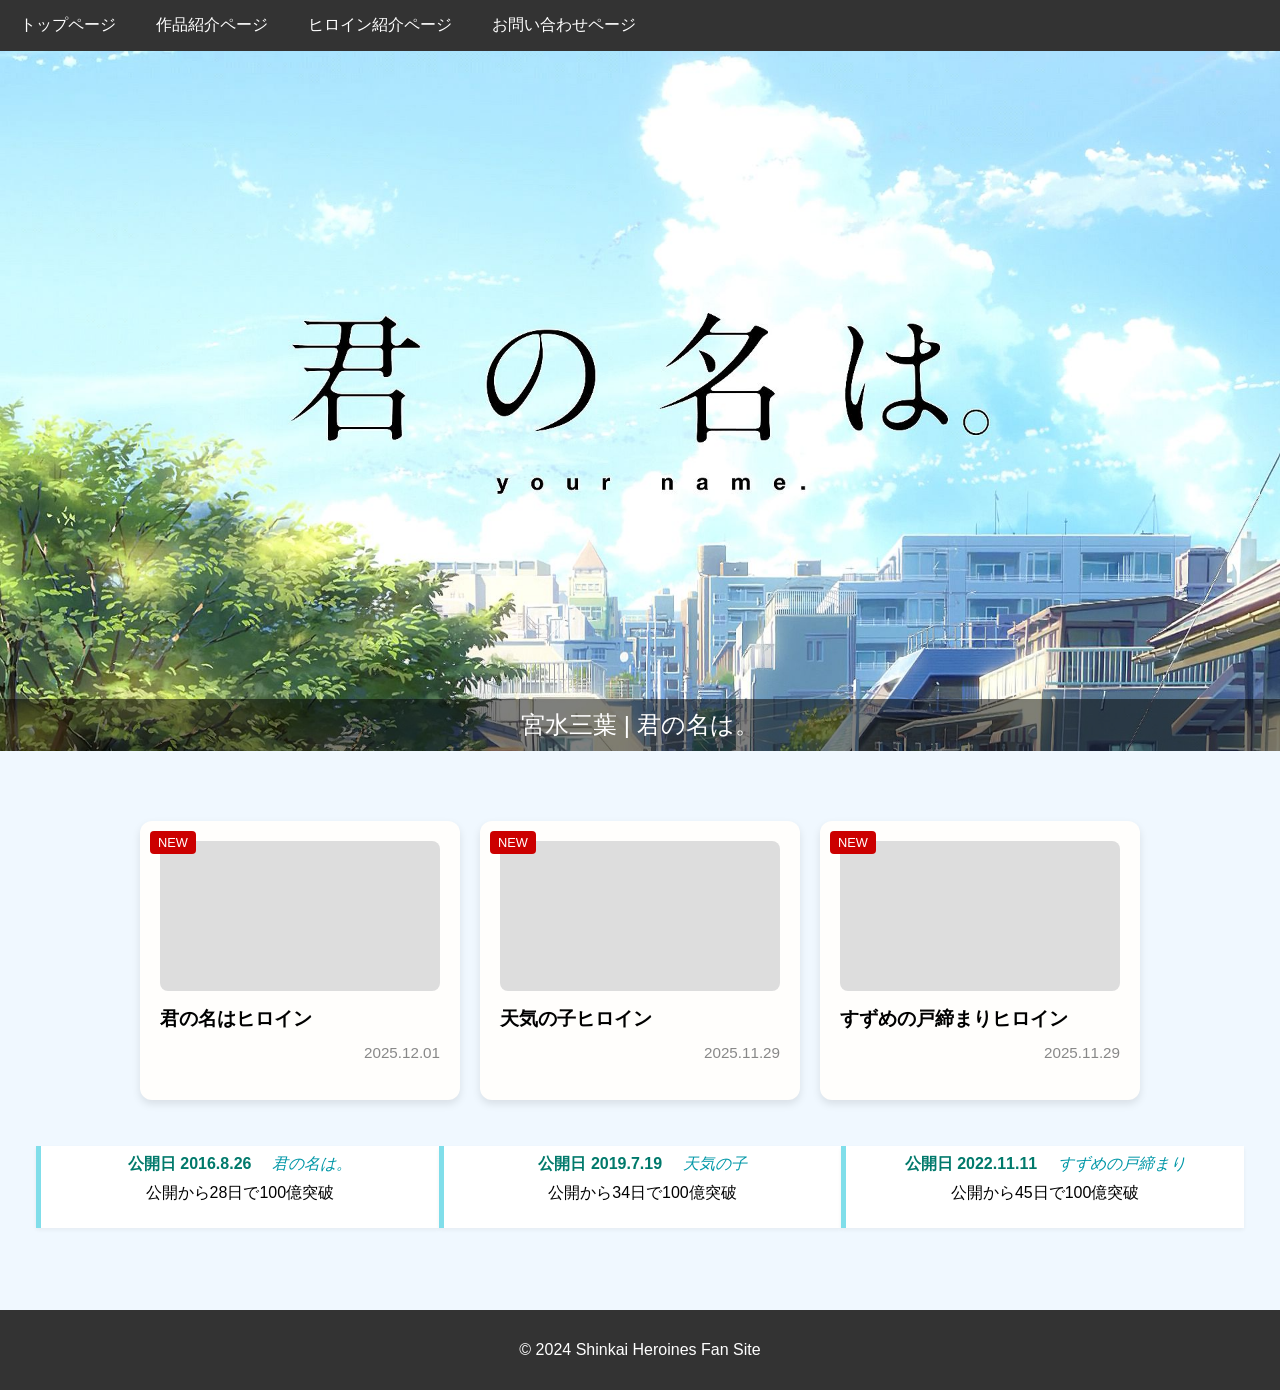
==== sinnkaimakotohiroin/contact.html @ 1dfbf635 "初回アップ" ====
<!DOCTYPE html>
<html lang="ja">

<head>
    <meta charset="UTF-8">
    <meta name="viewport" content="width=device-width, initial-scale=1.0">
    <title>新海誠ヒロインズ - トップページ</title>
    <link rel="stylesheet" href="style.css">
</head>

<body>

    <header>
        <nav>
            <ul>
                <li><a href="index.html">トップページ</a></li>
                <li><a href="sakuhin.html">作品紹介ページ</a></li>
                <li><a href="heroines.html">ヒロイン紹介ページ</a></li>
                <li><a href="contact.html">お問い合わせページ</a></li>
            </ul>
        </nav>
    </header>

    <section id="slideshow" class="slideshow-container">
        <div class="mySlides fade">
            <img src="image/君の名は。1.jpeg" alt="君の名は。のイメージ"
                onerror="this.onerror=null; this.src='https://placehold.co/1200x400/3B82F6/ffffff?text=Image+1'">
            <div class="slide-caption">宮水三葉 | 君の名は。</div>
        </div>

        <div class="mySlides fade">
            <img src="image/天気の子 1.jpeg" alt="天気の子のイメージ"
                onerror="this.onerror=null; this.src='https://placehold.co/1200x400/22C55E/ffffff?text=Image+2'">
            <div class="slide-caption">天野陽菜 | 天気の子</div>
        </div>

        <div class="mySlides fade">
            <img src="image/すずめの戸締まり 1.png" alt="すずめの戸締まりのイメージ"
                onerror="this.onerror=null; this.src='https://placehold.co/1200x400/EF4444/ffffff?text=Image+3'">
            <div class="slide-caption">岩戸鈴芽 | すずめの戸締まり</div>
        </div>
    </section>

    <main>

        <section class="notice-grid">
            <div class="notice-card">
                <div class="notice-tag">NEW</div>
                <div class="notice-image"><a href="heroines.html"><img src="" alt=""></a></div>
                <h2>君の名はヒロイン</h2>
                <p class="notice-date">2025.12.01</p>
            </div>

            <div class="notice-card">
                <div class="notice-tag">NEW</div>
                <div class="notice-image"><a href="heroines.html"><img src="" alt=""></a></div>
                <h2>天気の子ヒロイン</h2>
                <p class="notice-date">2025.11.29</p>
            </div>

            <div class="notice-card">
                <div class="notice-tag">NEW</div>
                <div class="notice-image"><a href="heroines.html"><img src="" alt=""></a></div>
                <h2>すずめの戸締まりヒロイン</h2>
                <p class="notice-date">2025.11.29</p>
            </div>
        </section>


        <section class="notice-list">
            <article class="notice">
                <span class="date">公開日 2016.8.26</span>
                <span class="topic">君の名は。</span>
                <p class="description">公開から28日で100億突破</p>
            </article>

            <article class="notice">
                <span class="date">公開日 2019.7.19</span>
                <span class="topic">天気の子</span>
                <p class="description">公開から34日で100億突破</p>
            </article>

            <article class="notice">
                <span class="date">公開日 2022.11.11</span>
                <span class="topic">すずめの戸締まり</span>
                <p class="description">公開から45日で100億突破</p>
            </article>


    </main>

    <footer>
        <p>&copy; 2024 Shinkai Heroines Fan Site</p>
    </footer>

    <script>
        let slideIndex = 0;
        let slides = [];

        function showSlides() {
            slides = document.getElementsByClassName("mySlides");
            let nextIndex = (slideIndex + 1) % slides.length;

            if (slides.length > 0) {
                slides[slideIndex].style.opacity = 0;
                slides[nextIndex].style.opacity = 1;
                slideIndex = nextIndex;
            }
            setTimeout(showSlides, 4000);
        }

        window.onload = function () {
            slides = document.getElementsByClassName("mySlides");
            if (slides.length > 0) {
                for (let i = 0; i < slides.length; i++) {
                    slides[i].style.opacity = 0;
                }
                slides[0].style.opacity = 1;
                slideIndex = 0;
            }
            setTimeout(showSlides, 4000);
        }
    </script>

</body>

</html>
---- sinnkaimakotohiroin/style.css ----
/* 共通部分 */
body {
    background-color: #f0f8ff;
    font-family: 'Inter', sans-serif;
    margin: 0;
    padding: 0;
}

h1 {
    color: #1e90ff;
    text-align: center;
    margin: 30px 0;
}

nav ul {
    list-style: none;
    padding: 0;
    margin: 0;
    display: flex;
    background-color: #333;
}

nav li a {
    display: block;
    padding: 15px 20px;
    text-decoration: none;
    color: white;
}

nav li a:hover {
    background-color: #555;
}

main {
    max-width: 1440px;
    margin: 40px auto;
    padding: 0 20px;
}

footer {
    background-color: #333;
    color: white;
    text-align: center;
    padding: 15px 0;
    margin-top: 50px;
    width: 100%;
}

/* =========================
   トップページ用
   ========================= */
.slideshow-container {
    max-width: 100%;
    position: relative;
    margin: auto;
    overflow: hidden;
    height: 700px;
}

.mySlides {
    display: block;
    position: absolute;
    width: 100%;
    height: 100%;
    top: 0;
    left: 0;
    opacity: 0;
    transition: opacity 1.5s ease-in-out;
}

.mySlides img {
    width: 100%;
    height: 100%;
    object-fit: cover;
}

.mySlides:first-child {
    opacity: 1;
}

.slide-caption {
    position: absolute;
    bottom: 0;
    width: 100%;
    padding: 10px 0;
    text-align: center;
    background-color: rgba(0, 0, 0, 0.5);
    color: white;
    font-size: 1.5rem;
}

.notice-grid {
    display: grid;
    grid-template-columns: repeat(auto-fit, minmax(280px, 1fr));
    gap: 20px;
    padding: 30px;
    max-width: 1000px;
    margin: 0 auto;
}

.notice-card {
    background-color: #fffefc;
    border-radius: 12px;
    box-shadow: 0 4px 8px rgba(0, 0, 0, 0.1);
    padding: 20px;
    position: relative;
}

.notice-tag {
    position: absolute;
    top: 10px;
    left: 10px;
    background-color: #c00;
    color: white;
    font-size: 0.8rem;
    padding: 4px 8px;
    border-radius: 4px;
}

.notice-image {
    background-color: #ddd;
    height: 150px;
    margin-bottom: 15px;
    display: flex;
    align-items: center;
    justify-content: center;
    color: #666;
    font-size: 1rem;
    border-radius: 8px;
}

.notice-card h2 {
    margin: 10px 0;
    font-size: 1.2rem;
}

.notice-card p {
    font-size: 0.95rem;
    line-height: 1.5;
}

.notice-date {
    font-size: 0.8rem;
    color: #888;
    margin-top: 10px;
    text-align: right;
}


/* =========================
   作品紹介ページ用
   ========================= */
.work {
    margin: 40px 0;
    padding: 20px;
    background-color: #ffffff;
    border-radius: 10px;
    box-shadow: 0 4px 8px rgba(0, 0, 0, 0.1);
}

.work-content {
    display: flex;
    justify-content: space-between;
    align-items: stretch;
    gap: 30px;
}

.work-info {
    flex: 3;
    display: flex;
    flex-direction: column;
    align-items: center;
}

.work-info img {
    width: 100%;
    max-width: 600px;
    object-fit: cover;
    border-radius: 8px;
    margin-bottom: 15px;
    display: block;
}

.work-info p {
    max-width: 600px;
    text-align: left;
    line-height: 1.6;
}

.heroine-link {
    flex: 1;
    display: flex;
    flex-direction: column;
    align-items: center;
    justify-content: center;
    text-align: center;
}

.heroine-link a {
    text-decoration: none;
    color: inherit;
    display: flex;
    flex-direction: column;
    align-items: center;
}

.heroine-link img {
    width: 100%;
    max-width: 220px;
    object-fit: cover;
    border-radius: 8px;
    box-shadow: 0 4px 6px rgba(0, 0, 0, 0.2);
    transition: transform 0.3s;
    display: block;
}

.heroine-link img:hover {
    transform: scale(1.05);
}

.heroine-link p {
    margin-top: 10px;
    font-weight: bold;
    color: #333;
    text-align: center;
}

.notice-list {
    padding: 1rem;
    display: flex;
    align-items: center;
}

.notice {
    background-color: #fff;
    border-left: 5px solid #80deea;
    margin-bottom: 1rem;
    padding: 0.5rem 1rem;
    box-shadow: 0 2px 4px rgba(0, 0, 0, 0.05);
    width: 90%;
    max-width: 600px;
    text-align: center;
}

.notice .date {
    font-weight: bold;
    color: #00796b;
}

.notice .topic {
    margin-left: 1rem;
    font-style: italic;
    color: #0097a7;
}

.description {
    margin-top: 0.5rem;
}

.movie-intro {
  display: flex;
  align-items: center;
  justify-content: center;
  gap: 2rem;
  padding: 2rem;
  max-width: 900px;
  margin: auto;
  flex-wrap: wrap; /* レスポンシブ対応 */
}

.movie-photo {
  width: 250px;
  height: 250px;
  border-radius: 8px;
  object-fit: cover;
}

.movie-text {
  flex: 1;
  min-width: 250px;
  text-align: center;
}

.movie-text h2 {
  font-size: 1.5rem;
  margin-bottom: 1rem;
}

.movie-text p {
  font-size: 1rem;
  line-height: 1.6;
  color: #333;
}


/* =========================
   レスポンシブ対応
   ========================= */
@media screen and (max-width: 1024px) {
    .content-container {
        gap: 32px;
    }

    .heroine-photos img {
        max-height: 400px;
    }

    .work-content {
        gap: 20px;
    }

    .work-info img,
    .work-info p {
        max-width: 500px;
    }

    .heroine-link img {
        max-width: 180px;
    }
}

@media screen and (max-width: 768px) {
    .slideshow-container {
        height: 350px;
    }

    .slide-caption {
        font-size: 1rem;
        padding: 8px 0;
    }

    h1 {
        font-size: 1.5rem;
    }

    .content-container {
        flex-direction: column;
        align-items: center;
        gap: 24px;
    }

    .heroine-photos {
        flex-direction: row;
        justify-content: center;
        flex-wrap: wrap;
        gap: 16px;
    }

    .heroine-photos img {
        max-width: 160px;
        height: auto;
    }

    .top-links {
        width: 90%;
        justify-content: center;
    }

    .work-content {
        flex-direction: column;
        align-items: center;
    }

    .work-info {
        flex: none;
        text-align: center;
    }

    .work-info img,
    .work-info p {
        max-width: 100%;
        height: auto;
    }

    .heroine-link {
        flex: none;
        margin-top: 20px;
    }

    .heroine-link img {
        max-width: 160px;
        height: auto;
    }

    .heroine-link p {
        text-align: center;
    }
}

@media (max-width: 600px) {
    .notice {
        padding: 0.5rem;
    }

    .description {
        font-size: 0.9rem;
    }
    .notice-list{
    display: block;
    width: 100%;
}
}
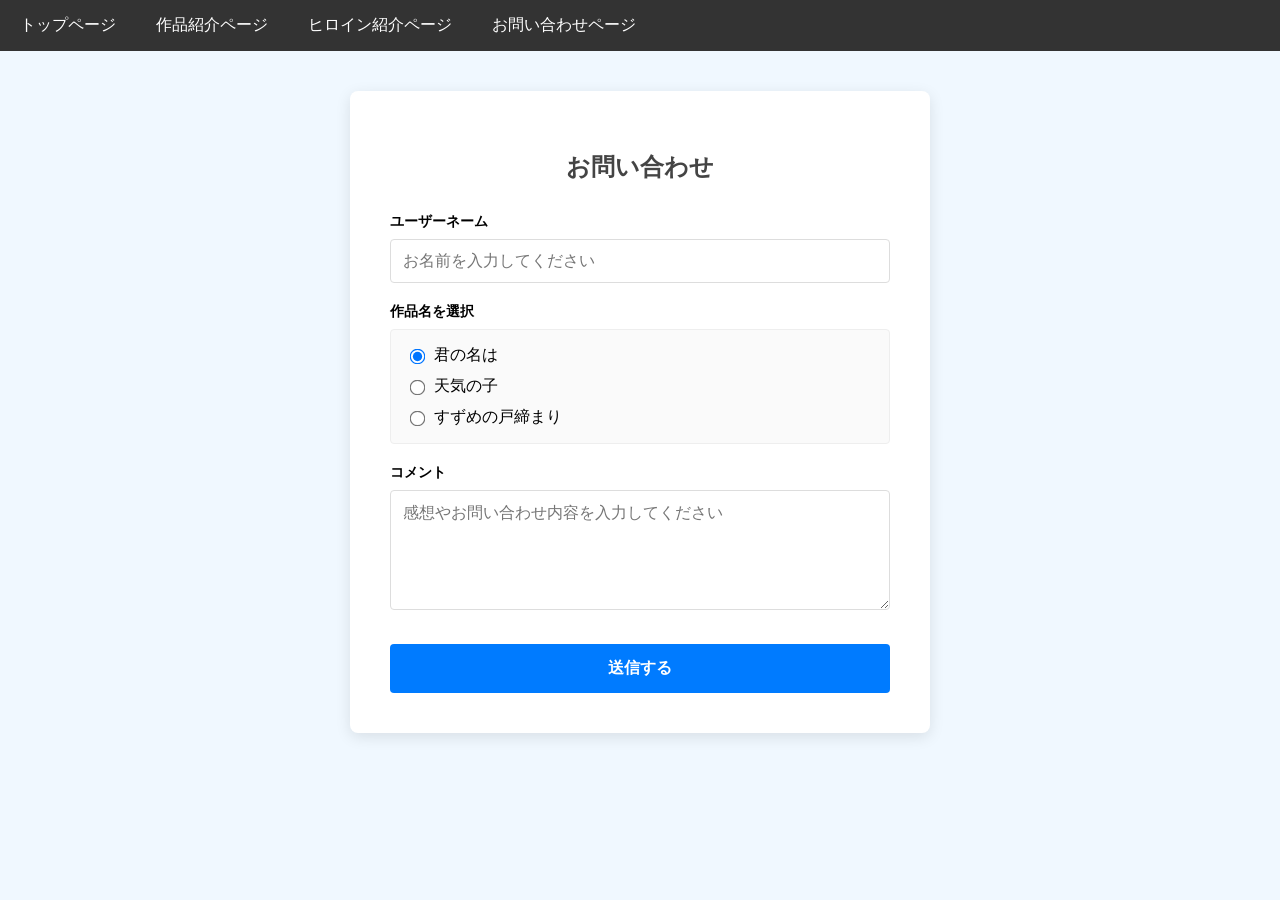
==== commit 5a6a4026: "sinnkaimakotohiroin saisyuu" ====
--- a/sinnkaimakotohiroin/contact.html
+++ b/sinnkaimakotohiroin/contact.html
@@ -5,7 +5,7 @@
     <meta charset="UTF-8">
     <meta name="viewport" content="width=device-width, initial-scale=1.0">
     <title>新海誠ヒロインズ - トップページ</title>
-    <link rel="stylesheet" href="style.css">
+    <link rel="stylesheet" href="style2.css">
 </head>
 
 <body>
@@ -21,107 +21,160 @@
         </nav>
     </header>
 
-    <section id="slideshow" class="slideshow-container">
-        <div class="mySlides fade">
-            <img src="image/君の名は。1.jpeg" alt="君の名は。のイメージ"
-                onerror="this.onerror=null; this.src='https://placehold.co/1200x400/3B82F6/ffffff?text=Image+1'">
-            <div class="slide-caption">宮水三葉 | 君の名は。</div>
-        </div>
-
-        <div class="mySlides fade">
-            <img src="image/天気の子 1.jpeg" alt="天気の子のイメージ"
-                onerror="this.onerror=null; this.src='https://placehold.co/1200x400/22C55E/ffffff?text=Image+2'">
-            <div class="slide-caption">天野陽菜 | 天気の子</div>
-        </div>
-
-        <div class="mySlides fade">
-            <img src="image/すずめの戸締まり 1.png" alt="すずめの戸締まりのイメージ"
-                onerror="this.onerror=null; this.src='https://placehold.co/1200x400/EF4444/ffffff?text=Image+3'">
-            <div class="slide-caption">岩戸鈴芽 | すずめの戸締まり</div>
-        </div>
-    </section>
-
     <main>
 
-        <section class="notice-grid">
-            <div class="notice-card">
-                <div class="notice-tag">NEW</div>
-                <div class="notice-image"><a href="heroines.html"><img src="" alt=""></a></div>
-                <h2>君の名はヒロイン</h2>
-                <p class="notice-date">2025.12.01</p>
+          <div class="form-container">
+        <h2>お問い合わせ</h2>
+        
+        <!-- フォーム送信先は仮で # にしています -->
+        <form action="#" method="post">
+            
+            <!-- ユーザーネーム -->
+            <div class="form-group">
+                <label for="username" class="field-label">ユーザーネーム</label>
+                <input type="text" id="username" name="username" placeholder="お名前を入力してください" required>
             </div>
 
-            <div class="notice-card">
-                <div class="notice-tag">NEW</div>
-                <div class="notice-image"><a href="heroines.html"><img src="" alt=""></a></div>
-                <h2>天気の子ヒロイン</h2>
-                <p class="notice-date">2025.11.29</p>
+            <!-- 作品名（ラジオボタン） -->
+            <div class="form-group">
+                <label class="field-label">作品名を選択</label>
+                <div class="radio-group">
+                    <label class="radio-option">
+                        <input type="radio" name="work_title" value="kiminona" checked>
+                        君の名は
+                    </label>
+                    <label class="radio-option">
+                        <input type="radio" name="work_title" value="tenkinoko">
+                        天気の子
+                    </label>
+                    <label class="radio-option">
+                        <input type="radio" name="work_title" value="suzume">
+                        すずめの戸締まり
+                    </label>
+                </div>
             </div>
 
-            <div class="notice-card">
-                <div class="notice-tag">NEW</div>
-                <div class="notice-image"><a href="heroines.html"><img src="" alt=""></a></div>
-                <h2>すずめの戸締まりヒロイン</h2>
-                <p class="notice-date">2025.11.29</p>
+            <!-- コメント -->
+            <div class="form-group">
+                <label for="comment" class="field-label">コメント</label>
+                <textarea id="comment" name="comment" placeholder="感想やお問い合わせ内容を入力してください"></textarea>
             </div>
-        </section>
 
+            <!-- 送信ボタン -->
+            <button type="submit" class="submit-btn">送信する</button>
 
-        <section class="notice-list">
-            <article class="notice">
-                <span class="date">公開日 2016.8.26</span>
-                <span class="topic">君の名は。</span>
-                <p class="description">公開から28日で100億突破</p>
-            </article>
-
-            <article class="notice">
-                <span class="date">公開日 2019.7.19</span>
-                <span class="topic">天気の子</span>
-                <p class="description">公開から34日で100億突破</p>
-            </article>
-
-            <article class="notice">
-                <span class="date">公開日 2022.11.11</span>
-                <span class="topic">すずめの戸締まり</span>
-                <p class="description">公開から45日で100億突破</p>
-            </article>
-
+        </form>
+    </div>
 
     </main>
 
-    <footer>
-        <p>&copy; 2024 Shinkai Heroines Fan Site</p>
-    </footer>
+</body>
 
-    <script>
-        let slideIndex = 0;
-        let slides = [];
+</html>
 
-        function showSlides() {
-            slides = document.getElementsByClassName("mySlides");
-            let nextIndex = (slideIndex + 1) % slides.length;
+    <style>
+    
 
-            if (slides.length > 0) {
-                slides[slideIndex].style.opacity = 0;
-                slides[nextIndex].style.opacity = 1;
-                slideIndex = nextIndex;
-            }
-            setTimeout(showSlides, 4000);
+        /* フォームのコンテナ（白い箱部分） */
+        .form-container {
+            background-color: #fff;
+            width: 100%;
+            max-width: 500px;
+            margin: 0 auto;
+            padding: 40px;
+            border-radius: 8px;
+            box-shadow: 0 4px 15px rgba(0,0,0,0.1);
         }
 
-        window.onload = function () {
-            slides = document.getElementsByClassName("mySlides");
-            if (slides.length > 0) {
-                for (let i = 0; i < slides.length; i++) {
-                    slides[i].style.opacity = 0;
-                }
-                slides[0].style.opacity = 1;
-                slideIndex = 0;
+        h2 {
+            text-align: center;
+            margin-bottom: 30px;
+            color: #444;
+            font-size: 24px;
+        }
+
+        /* 各入力エリアのグループ */
+        .form-group {
+            margin-bottom: 20px;
+        }
+
+        /* ラベルのデザイン */
+        label.field-label {
+            display: block;
+            margin-bottom: 8px;
+            font-weight: bold;
+            font-size: 14px;
+        }
+
+        /* テキスト入力とテキストエリアのデザイン */
+        input[type="text"],
+        textarea {
+            width: 100%;
+            padding: 12px;
+            border: 1px solid #ddd;
+            border-radius: 4px;
+            font-size: 16px;
+            box-sizing: border-box; /* パディングを含めた幅にする */
+            transition: border-color 0.3s;
+        }
+
+        input[type="text"]:focus,
+        textarea:focus {
+            border-color: #66afe9;
+            outline: none;
+        }
+
+        textarea {
+            resize: vertical; /* 縦方向のみサイズ変更可能 */
+            min-height: 120px;
+        }
+
+        /* ラジオボタンのグループデザイン */
+        .radio-group {
+            display: flex;
+            flex-direction: column;
+            gap: 10px;
+            background-color: #fafafa;
+            padding: 15px;
+            border-radius: 4px;
+            border: 1px solid #eee;
+        }
+
+        .radio-option {
+            display: flex;
+            align-items: center;
+            cursor: pointer;
+        }
+
+        .radio-option input[type="radio"] {
+            margin-right: 10px;
+            transform: scale(1.2); /* ラジオボタンを少し大きく */
+            cursor: pointer;
+        }
+
+        /* 送信ボタンのデザイン */
+        .submit-btn {
+            width: 100%;
+            padding: 14px;
+            background-color: #007BFF;
+            color: white;
+            border: none;
+            border-radius: 4px;
+            font-size: 16px;
+            font-weight: bold;
+            cursor: pointer;
+            transition: background-color 0.3s;
+            margin-top: 10px;
+        }
+
+        .submit-btn:hover {
+            background-color: #0056b3;
+        }
+
+        /* スマートフォン向け調整 */
+        @media (max-width: 480px) {
+            .form-container {
+                padding: 20px;
             }
-            setTimeout(showSlides, 4000);
         }
-    </script>
-
-</body>
-
-</html>+    </style>
--- a/sinnkaimakotohiroin/style2.css
+++ b/sinnkaimakotohiroin/style2.css
@@ -0,0 +1,242 @@
+/* 共通部分 */
+body {
+  background-color: #f0f8ff;
+  font-family: 'Inter', sans-serif;
+  margin: 0;
+  padding: 0;
+}
+
+h1 {
+  color: #1e90ff;
+  text-align: center;
+  margin: 30px 0;
+}
+
+nav ul {
+  list-style: none;
+  padding: 0;
+  margin: 0;
+  display: flex;
+  background-color: #333;
+}
+
+nav li a {
+  display: block;
+  padding: 15px 20px;
+  text-decoration: none;
+  color: white;
+}
+
+nav li a:hover {
+  background-color: #555;
+}
+
+main {
+  max-width: 1440px;
+  margin: 40px auto;
+  padding: 0 20px;
+}
+
+footer {
+  background-color: #333;
+  color: white;
+  text-align: center;
+  padding: 15px 0;
+  margin-top: 50px;
+  width: 100%;
+}
+
+/*ヒロイン紹介*/
+.work {
+  margin: 40px 0;
+  padding: 20px;
+  background-color: #ffffff;
+  border-radius: 10px;
+  box-shadow: 0 4px 8px rgba(0, 0, 0, 0.1);
+}
+
+.work-content {
+  display: flex;
+  justify-content: space-between;
+  align-items: stretch;
+  gap: 30px;
+}
+
+.work-info {
+  flex: 3;
+  display: flex;
+  flex-direction: column;
+  align-items: center;
+}
+
+.work-info img {
+  width: 100%;
+  max-width: 600px;
+  object-fit: cover;
+  border-radius: 8px;
+  margin-bottom: 15px;
+  display: block;
+}
+
+.work-info p {
+  max-width: 600px;
+  text-align: left;
+  line-height: 1.6;
+}
+
+.heroine-link {
+  flex: 1;
+  display: flex;
+  flex-direction: column;
+  align-items: center;
+  justify-content: center;
+  text-align: center;
+}
+
+.heroine-link a {
+  text-decoration: none;
+  color: inherit;
+  display: flex;
+  flex-direction: column;
+  align-items: center;
+}
+
+.heroine-link img {
+  width: 100%;
+  max-width: 220px;
+  object-fit: cover;
+  border-radius: 8px;
+  box-shadow: 0 4px 6px rgba(0, 0, 0, 0.2);
+  transition: transform 0.3s;
+  display: block;
+}
+
+.heroine-link img:hover {
+  transform: scale(1.05);
+}
+
+.heroine-link p {
+  margin-top: 10px;
+  font-weight: bold;
+  color: #333;
+  text-align: center;
+}
+
+.notice-list {
+  padding: 1rem;
+  display: flex;
+  align-items: center;
+}
+
+.notice {
+  background-color: #fff;
+  border-left: 5px solid #80deea;
+  margin-bottom: 1rem;
+  padding: 0.5rem 1rem;
+  box-shadow: 0 2px 4px rgba(0, 0, 0, 0.05);
+  width: 90%;
+  max-width: 600px;
+  text-align: center;
+}
+
+.notice .date {
+  font-weight: bold;
+  color: #00796b;
+}
+
+.notice .topic {
+  margin-left: 1rem;
+  font-style: italic;
+  color: #0097a7;
+}
+
+.description {
+  margin-top: 0.5rem;
+}
+
+.movie-intro {
+  display: flex;
+  align-items: center;
+  justify-content: center;
+  gap: 2rem;
+  padding: 2rem;
+  max-width: 900px;
+  margin: auto;
+  flex-wrap: wrap;
+
+  /*お問い合わせ*/
+  
+
+  /* レスポンシブ対応 */
+}
+
+.movie-photo {
+  width: 250px;
+  height: 250px;
+  border-radius: 8px;
+  object-fit: cover;
+}
+
+.movie-text {
+  flex: 1;
+  min-width: 250px;
+  text-align: center;
+}
+
+.movie-text h2 {
+  font-size: 1.5rem;
+  margin-bottom: 1rem;
+}
+
+.movie-text p {
+  font-size: 1rem;
+  line-height: 1.6;
+  color: #333;
+}
+
+/* スマホ対応 */
+@media (max-width: 600px) {
+  .hero-card {
+    width: 100%;
+    max-width: 350px;
+  }
+}
+
+
+/* =========================
+   レスポンシブ対応
+   ========================= */
+@media screen and (max-width: 1024px) {
+  .content-container {
+    gap: 32px;
+  }
+
+  .heroine-photos img {
+    max-height: 400px;
+  }
+
+  .work-content {
+    gap: 20px;
+  }
+
+  .work-info img,
+  .work-info p {
+    max-width: 500px;
+  }
+
+  .heroine-link img {
+    max-width: 180px;
+  }
+}
+
+@media (max-width: 600px) {
+  .hero-card {
+    flex-direction: column;
+    text-align: center;
+  }
+
+  .hero-photo {
+    margin-right: 0;
+    margin-bottom: 1rem;
+  }
+}
